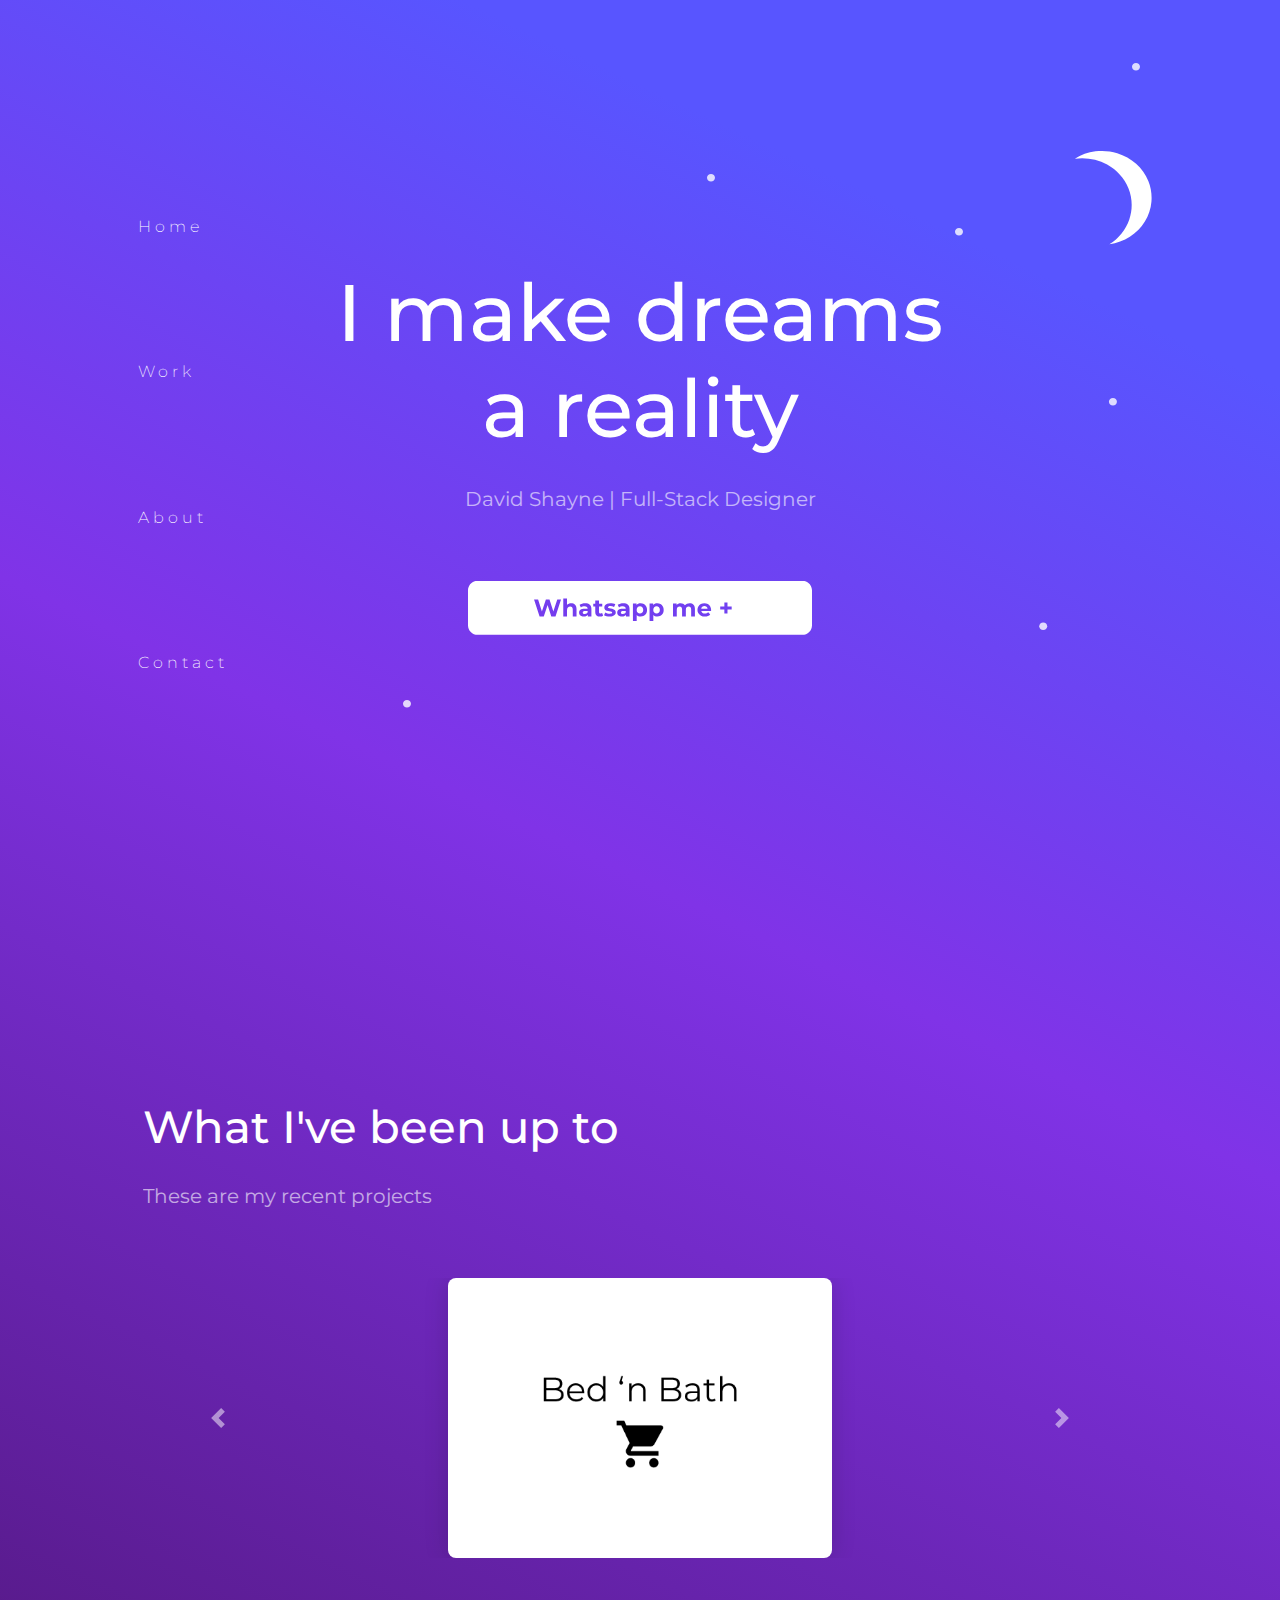
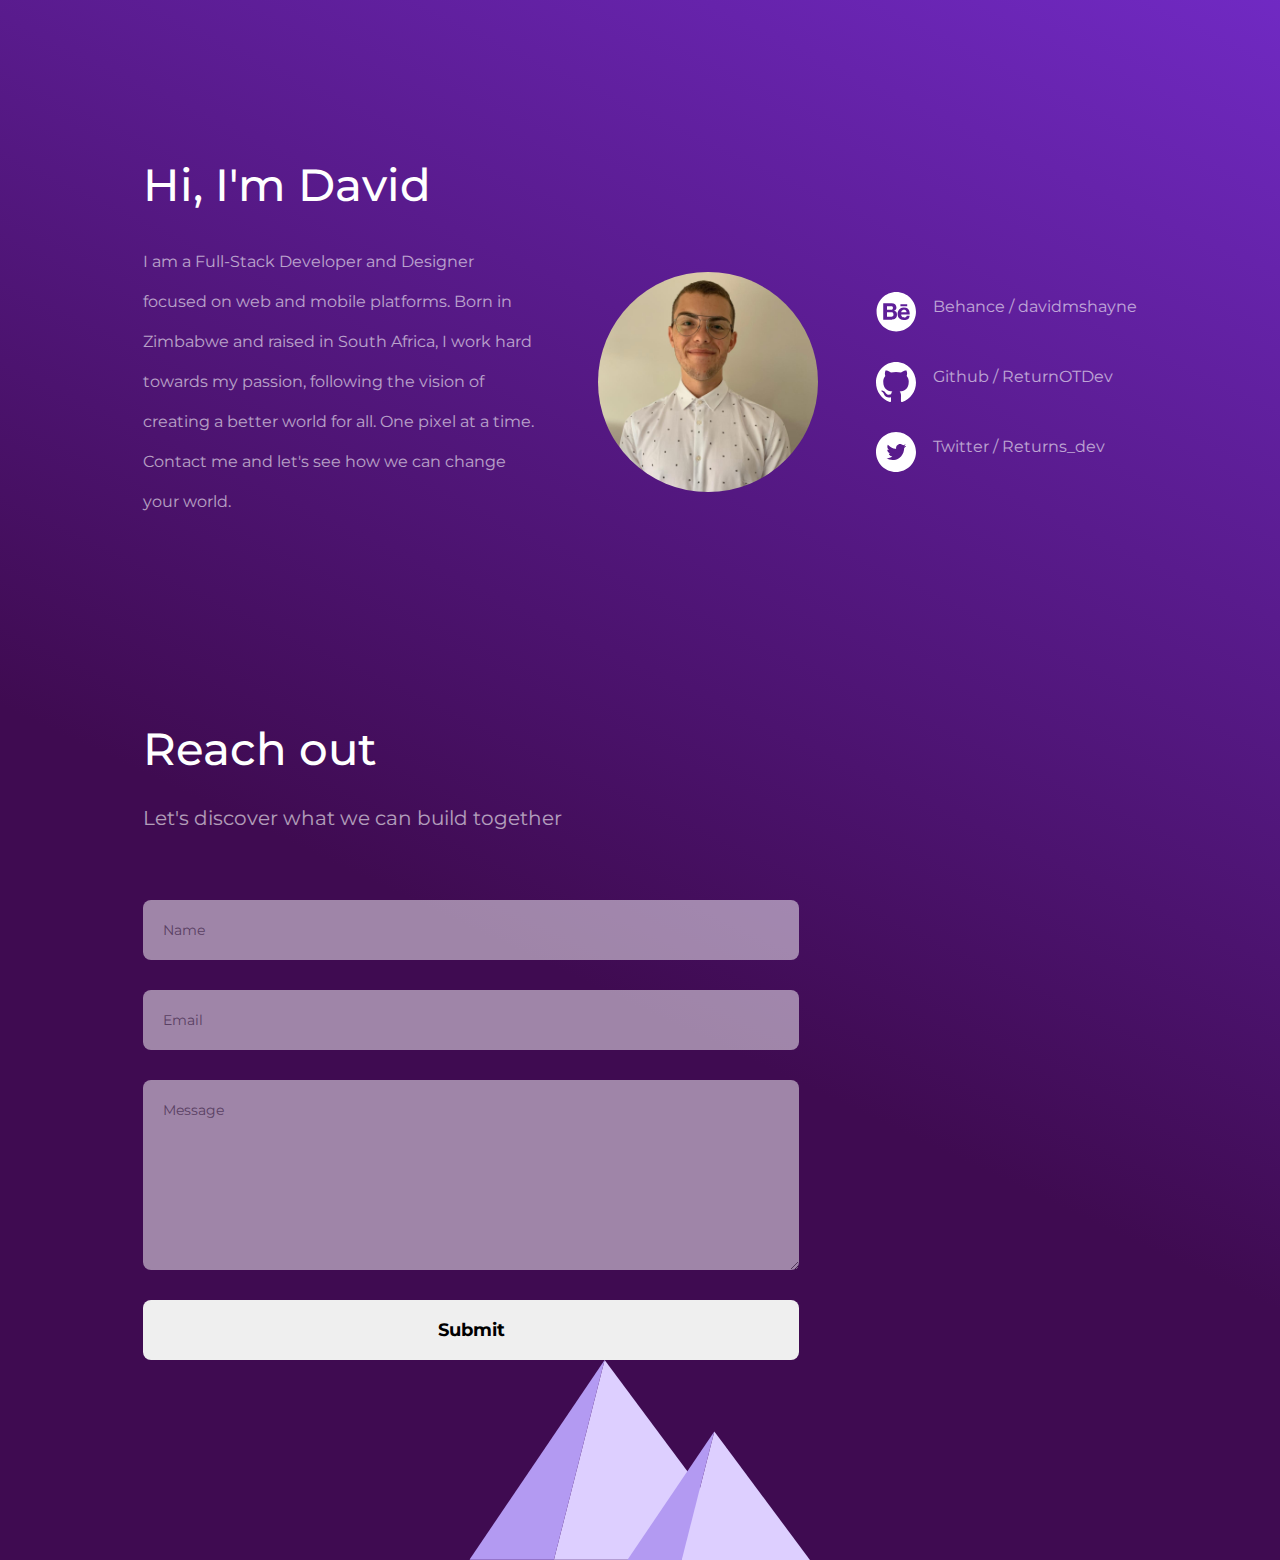
==== index.html @ 3ea76a66 "." ====
<!DOCTYPE html>
<html lang="en">
    <head>
        <meta charset="UTF-8" />
        <meta name="viewport" content="width=device-width, initial-scale=1.0" />
        <meta http-equiv="X-UA-Compatible" content="ie=edge" />
        <meta
            name="description"
            content="Hire a Full-Stack Web Developer and designer, for every digital project; Including: logo, web development, ui/ux, wordpress, wix design and more..."
        />
        <meta
            name="keywords"
            content="web developer, UI/UX, graphic designer, website builder, hire, best web developer near me, website developer for my portfolio, web developer hire cape town, custom website creator"
        />
        <link
            href="https://fonts.googleapis.com/css?family=Montserrat:400,500,700&display=swap"
            rel="stylesheet"
        />
        <link
            rel="apple-touch-icon"
            sizes="180x180"
            href="./assets/apple-touch-icon.png"
        />
        <link
            rel="icon"
            type="image/png"
            sizes="32x32"
            href="./assets/favicon-32x32.png"
        />
        <link
            rel="icon"
            type="image/png"
            sizes="16x16"
            href="./assets/favicon-16x16.png"
        />
        <link
            rel="stylesheet"
            href="https://stackpath.bootstrapcdn.com/bootstrap/4.5.0/css/bootstrap.min.css"
        />

        <link rel="manifest" href="/site.webmanifest" />
        <link rel="stylesheet" href="./css/base.min.css" />
        <link rel="stylesheet" href="./css/spacing.min.css" />
        <link rel="stylesheet" href="./css/burger.min.css" />
        <link rel="stylesheet" href="./css/compiled.min.css" />
        <script src="https://code.jquery.com/jquery-3.5.1.min.js"></script>
        <script src="https://stackpath.bootstrapcdn.com/bootstrap/4.5.0/js/bootstrap.min.js"></script>

        <title>
            Web Designer in Cape Town - Upgrade your business | David Shayne
        </title>
    </head>
    <body>
        <div class="meteors"></div>
        <header class="large-margin" id="homeLoc">
            <img src="./assets/landing_sky.svg" class="bg-landing" />
            <div class="container">
                <nav>
                    <button class="burger-btn desktop-hide"></button>
                    <input type="checkbox" class="toggler" />
                    <div class="hamburger"><div></div></div>
                    <div class="menu mobile-hide">
                        <ul>
                            <li id="home">Home</li>
                            <li id="work">Work</li>
                            <li id="about">About</li>
                            <li id="contact">Contact</li>
                        </ul>
                    </div>
                </nav>
                <div class="landing-content">
                    <h1 class="small-margin">
                        I make dreams
                        <span class="tablet-show"><br /></span>a reality
                    </h1>
                    <h2 class="medium-margin">
                        <span class="mobile-hide">David Shayne | </span
                        >Full-Stack Designer
                    </h2>
                    <a href="https://wa.me/27609835400" target="_blank">
                        <button class="whatsapp-btn">
                            <img
                                src="./assets/whatsapp_button.svg"
                                alt="Contact me on whatsapp"
                            />
                        </button>
                    </a>
                </div>
            </div>
        </header>

        <section class="work large-margin" id="workLoc">
            <div class="container">
                <h3 class="small-margin">What I've been up to</h3>
                <h4 class="medium-margin">These are my recent projects</h4>
                <div class="carousel slide" id="carousel">
                    <div class="project-grid carousel-inner text-center">
                        <div class="carousel-item active">
                            <a
                                href="https://bednbath.herokuapp.com/"
                                target="_blank"
                            >
                                <div class="project">
                                    <img
                                        src="./assets/bednbath.png"
                                        alt="Bed 'n Bath'"
                                    />
                                </div>
                            </a>
                        </div>

                        <div class="carousel-item">
                            <a
                                href="https://www.marutinasu.co.za"
                                target="_blank"
                            >
                                <div class="project">
                                    <img
                                        src="./assets/marutinasu_cover.png"
                                        alt="Marutinasu"
                                    /></div
                            ></a>
                        </div>

                        <div class="carousel-item">
                            <a
                                href="https://www.behance.net/gallery/87680827/Exo-Supercar-rental-website"
                                target="_blank"
                            >
                                <div class="project">
                                    <img
                                        src="./assets/exo_cover.svg"
                                        alt="Exo Supercar Rentals"
                                    /></div
                            ></a>
                        </div>

                        <div class="carousel-item">
                            <a
                                href="https://www.behance.net/gallery/87432245/De-Noordhoek-Hotel-Landing-Page"
                                target="_blank"
                            >
                                <div class="project enlarge">
                                    <img
                                        src="./assets/hotel_cover.svg"
                                        alt="De Noordhoek Hotel"
                                    /></div
                            ></a>
                        </div>

                        <div class="carousel-item">
                            <a href="https://cleo.netlify.com" target="_blank">
                                <div class="project enlarge">
                                    <img
                                        src="./assets/cleo_cover.svg"
                                        alt="Cleo's Portfolio"
                                    /></div
                            ></a>
                        </div>
                    </div>
                    <a
                        class="carousel-control-prev"
                        href="#carousel"
                        role="button"
                        data-slide="prev"
                    >
                        <span
                            class="carousel-control-prev-icon"
                            aria-hidden="true"
                        ></span>
                        <span class="sr-only">Previous</span>
                    </a>
                    <a
                        class="carousel-control-next"
                        href="#carousel"
                        role="button"
                        data-slide="next"
                    >
                        <span
                            class="carousel-control-next-icon"
                            aria-hidden="true"
                        ></span>
                        <span class="sr-only">Next</span>
                    </a>
                </div>
            </div>
        </section>

        <section class="about large-margin" id="aboutLoc">
            <div class="container">
                <h3 class="small-margin">Hi, I'm David</h3>
                <div class="about-content">
                    <p class="desc">
                        I am a Full-Stack Developer and Designer focused on web
                        and mobile platforms. Born in Zimbabwe and raised in
                        South Africa, I work hard towards my passion, following
                        the vision of creating a better world for all. One pixel
                        at a time. Contact me and let's see how we can change
                        your world.
                    </p>
                    <img
                        src="./assets/creator.jpg"
                        alt="David Shayne"
                        class="creator-img"
                    />
                    <div class="info">
                        <a
                            class="info-item small-margin"
                            href="https://www.behance.net/davidmshayne"
                            target="_blank"
                        >
                            <img src="./assets/behance.svg" alt="Behance" />
                            <p>Behance / davidmshayne</p>
                        </a>
                        <a
                            class="info-item small-margin"
                            href="https://github.com/ReturnOTDev"
                            target="_blank"
                        >
                            <img src="./assets/github.svg" alt="Github" />
                            <p>Github / ReturnOTDev</p>
                        </a>
                        <a
                            class="info-item"
                            href="https://twitter.com/returns_dev"
                            target="_blank"
                        >
                            <img src="./assets/twitter.svg" alt="Twitter" />
                            <p>Twitter / Returns_dev</p>
                        </a>
                    </div>
                </div>
            </div>
        </section>

        <section class="contact" id="contactLoc">
            <div class="container">
                <h3 class="small-margin">Reach out</h3>
                <h4 class="medium-margin">
                    Let's discover what we can build together
                </h4>
                <!-- <form action="/api/mail" method="post"> -->
                <form netlify>
                    <input
                        class="small-margin"
                        type="text"
                        name="username"
                        for="username"
                        placeholder="Name"
                        required
                    />
                    <input
                        class="small-margin"
                        type="text"
                        name="email"
                        for="email"
                        placeholder="Email"
                        required
                    />
                    <textarea
                        class="small-margin"
                        name="message"
                        for="message"
                        placeholder="Message"
                        required
                    ></textarea>
                    <input class="large-margin" type="submit" value="Submit" />
                </form>
            </div>
            <img src="./assets/pyramids.svg" alt="Pyramids" class="pyramids" />
        </section>
        <script src="./js/compiled.js"></script>
    </body>
</html>
---- css/base.min.css ----
* {
    padding: 0;
    margin: 0;
    box-sizing: border-box;
}
html {
    font-size: 62.5%;
}
.container {
    width: 80vw;
    max-width: 1440px;
    margin: 0 auto;
}
ul {
    list-style-type: none;
}
li {
    cursor: pointer;
}
a {
    color: #000;
    text-decoration: none;
}
button {
    cursor: pointer;
}
---- css/spacing.min.css ----
.mobile-hide {
    display: none;
}
h1 {
    font-size: 5.5rem;
}
h3 {
    font-size: 3rem;
}
p {
    font-size: 1.4rem;
}
h2,
li,
h4 {
    font-size: 1.6rem;
}
.large-margin {
    margin-bottom: 15rem;
}
.medium-margin {
    margin-bottom: 5rem;
}
.small-margin {
    margin-bottom: 2rem;
}
@media (min-width: 750px) {
    .tablet-show {
        display: initial;
    }
    h1 {
        font-size: 6rem;
    }
    h3 {
        font-size: 4rem;
    }
    h2,
    h4 {
        font-size: 1.8rem;
    }
    .large-margin {
        margin-bottom: 17.5rem;
    }
    .medium-margin {
        margin-bottom: 6rem;
    }
}
@media (min-width: 1100px) {
    .desktop-hide {
        display: none;
    }
    .mobile-hide {
        display: inherit;
    }
    p {
        font-size: 1.6rem;
    }
    h1 {
        font-size: 8rem;
    }
    h3 {
        font-size: 4.5rem;
    }
    h2,
    h4 {
        font-size: 2rem;
    }
    .large-margin {
        margin-bottom: 20rem;
    }
    .medium-margin {
        margin-bottom: 7rem;
    }
    .small-margin {
        margin-bottom: 3rem;
    }
}
---- css/burger.min.css ----
nav {
    top: 0;
    left: 0;
    z-index: 1;
    font-size: 0.75rem;
}
.toggler {
    cursor: pointer;
    position: absolute;
    z-index: 3;
    height: 6rem;
    width: 6rem;
    opacity: 0;
}
.hamburger {
    position: absolute;
    z-index: 2;
    width: 6em;
    height: 6em;
    padding: 1em;
    display: -webkit-box;
    display: -ms-flexbox;
    display: flex;
    -webkit-box-align: center;
    -ms-flex-align: center;
    align-items: center;
    -webkit-box-pack: center;
    -ms-flex-pack: center;
    justify-content: center;
    background: 0 0;
}
.hamburger > div {
    position: relative;
    width: 100%;
    height: 0.1rem;
    background-color: #fff;
    border-radius: 5px;
}
.hamburger > div:after,
.hamburger > div:before {
    position: absolute;
    content: '';
    background: #fff;
    height: 0.1rem;
    width: 100%;
    z-index: 1;
    top: -1em;
    border-radius: 5px;
}
.hamburger > div:after {
    top: 1em;
}
.hamburger > div {
    -webkit-transition: -webkit-transform 0.4s ease;
    transition: -webkit-transform 0.4s ease;
    transition: transform 0.4s ease;
    transition: transform 0.4s ease, -webkit-transform 0.4s ease;
}
.toggler:checked + .hamburger > div {
    -webkit-transform: rotate(135deg);
    transform: rotate(135deg);
}
.toggler:checked + .hamburger > div:after,
.toggler:checked + .hamburger > div:before {
    top: 0;
    -webkit-transform: rotate(90deg);
    transform: rotate(90deg);
}
.toggler:checked:hover + .hamburger > div {
    -webkit-transform: rotate(225deg);
    transform: rotate(225deg);
}
.menu {
    display: -webkit-box;
    display: -ms-flexbox;
    display: flex;
    height: 100vh;
    width: 100vw;
    position: absolute;
    z-index: 0;
    -webkit-transition: -webkit-clip-path 1s ease;
    transition: -webkit-clip-path 1s ease;
    transition: clip-path 1s ease;
    transition: clip-path 1s ease, -webkit-clip-path 1s ease;
    -webkit-box-pack: center;
    -ms-flex-pack: center;
    justify-content: center;
    -webkit-box-align: center;
    -ms-flex-align: center;
    align-items: center;
    background-color: rgba(0, 0, 0, 0.9);
    -webkit-clip-path: circle(0);
    clip-path: circle(0);
}
.menu ul {
    display: -webkit-box;
    display: -ms-flexbox;
    display: flex;
    -webkit-box-orient: vertical;
    -webkit-box-direction: normal;
    -ms-flex-direction: column;
    flex-direction: column;
    -webkit-box-pack: center;
    -ms-flex-pack: center;
    justify-content: center;
    -webkit-box-align: center;
    -ms-flex-align: center;
    align-items: center;
}
.menu ul li {
    cursor: pointer;
    margin: 4rem 0;
    color: #fff;
}
.toggler:checked ~ .menu {
    -webkit-clip-path: circle(100%);
    clip-path: circle(100%);
}
.hamburger {
    position: relative;
}
.container {
    position: relative;
}
.toggler {
    position: absolute;
    left: 0;
    top: 3rem;
}
.menu {
    -webkit-transform: translateX(-10%);
    transform: translateX(-10%);
    left: 0;
    top: 0;
    z-index: 1;
    position: fixed;
    width: 110vw;
}
@media (min-width: 750px) {
    nav {
        font-size: 1rem;
    }
    .hamburger > div,
    .hamburger > div:after,
    .hamburger > div:before {
        height: 0.15rem;
    }
}
@media (min-width: 1100px) {
    .toggler {
        display: none;
    }
    .hamburger {
        display: none;
    }
    nav {
        display: -webkit-box;
        display: -ms-flexbox;
        display: flex;
        -webkit-box-orient: vertical;
        -webkit-box-direction: normal;
        -ms-flex-direction: column;
        flex-direction: column;
        height: 100vh;
        -webkit-box-pack: center;
        -ms-flex-pack: center;
        justify-content: center;
        position: relative;
        max-width: 10%;
        z-index: 1;
    }
    nav ul {
        display: -webkit-box;
        display: -ms-flexbox;
        display: flex;
        -webkit-box-orient: vertical;
        -webkit-box-direction: normal;
        -ms-flex-direction: column;
        flex-direction: column;
        height: 75vh;
        -webkit-box-pack: justify;
        -ms-flex-pack: justify;
        justify-content: space-between;
    }
    .menu {
        position: relative;
        -webkit-clip-path: none;
        clip-path: none;
        display: -webkit-box;
        display: -ms-flexbox;
        display: flex;
        background: 0 0;
        width: auto;
        height: 100vh;
        -webkit-box-align: center;
        -ms-flex-align: center;
        align-items: center;
        -webkit-box-pack: center;
        -ms-flex-pack: center;
        justify-content: center;
    }
    @keyframes fade-in {
        from {
            opacity: 0;
            height: 40vh;
            transform: translateX(-20vw);
        }
        to {
            opacity: 1;
            height: 60vh;
            transform: translateX(0);
        }
    }
    .menu ul {
        animation: fade-in 1s;
        height: 60vh;
        text-align: left;
        -webkit-box-align: start;
        -ms-flex-align: start;
        align-items: flex-start;
        -webkit-box-pack: justify;
        -ms-flex-pack: justify;
        justify-content: space-between;
    }
    .menu ul li:hover::after {
        content: '.';
        height: 10vh;
        width: 10vw;
    }
}
---- css/compiled.min.css ----
:root {
    --verticalStart: 100px;
    --verticalEnd: 100px;
    --horizontalStart: 0px;
    --horizontalEnd: 0px;
}
body {
    font-family: 'Montserrat', sans-serif !important;
    color: #fff;
    background: linear-gradient(
        205.31deg,
        #5855ff 10.26%,
        #8033e7 31.37%,
        #3f0b51 77.31%
    );
    position: relative;
    overflow-x: hidden;
}
header {
    width: 100vw;
    height: 100vh;
    overflow: hidden;
}
button {
    background: 0 0;
    border: none;
}
.bg-landing {
    position: absolute;
    max-height: 100vh;
    right: 10%;
    top: 1%;
}
.burger-btn {
    margin-top: 4rem;
}
.burger {
    cursor: pointer;
    opacity: 0.8;
    height: 2rem;
}
.landing-content {
    text-align: center;
    position: absolute;
    width: 100%;
    top: 50vh;
    left: 50%;
    -webkit-transform: translateY(-50%) translateX(-50%);
    transform: translateY(-50%) translateX(-50%);
    z-index: 0;
    min-width: 100vw;
}
h2,
h4,
p {
    opacity: 0.6;
    font-weight: 400;
}
h3 {
    font-weight: 500;
}
li {
    letter-spacing: 4px;
    font-weight: 200;
}
.whatsapp-btn img {
    height: 3.5rem;
}
.meteors {
    width: 100vw;
    height: 100vh;
    position: absolute;
    top: 0;
    left: 0;
    z-index: 0;
    display: inline-block;
    overflow: hidden;
}
@media (min-width: 750px) {
    .whatsapp-btn img {
        height: 5rem;
    }
    .bg-landing {
        top: 3%;
    }
}
@media (min-width: 1100px) {
    .bg-landing {
        top: 2%;
    }
    span.mobile-hide {
        display: initial;
    }
    .whatsapp-btn img {
        height: 5.5rem;
    }
}
@-webkit-keyframes fall {
    0% {
        top: var(--verticalStart);
        right: var(--horizontalStart);
        opacity: 0.6;
    }
    50% {
        opacity: 0.6;
    }
    80% {
        opacity: 0;
    }
    100% {
        top: var(--verticalEnd);
        right: var(--horizontalEnd);
        opacity: 0;
    }
}
@keyframes fall {
    0% {
        top: var(--verticalStart);
        right: var(--horizontalStart);
        opacity: 0.6;
    }
    50% {
        opacity: 0.6;
    }
    80% {
        opacity: 0;
    }
    100% {
        top: var(--verticalEnd);
        right: var(--horizontalEnd);
        opacity: 0;
    }
}
@-webkit-keyframes swipe {
    from {
        height: 0;
    }
    to {
        height: 100%;
    }
}
@keyframes swipe {
    from {
        height: 0;
    }
    to {
        height: 100%;
    }
}
.project-grid {
    width: 80%;
    margin: 0 auto;
}
.project {
    background: #fff;
    border-radius: 8px;
    display: -webkit-box;
    display: -ms-flexbox;
    display: flex;
    -webkit-box-align: center;
    -ms-flex-align: center;
    align-items: center;
    -webkit-box-pack: center;
    -ms-flex-pack: center;
    justify-content: center;
    min-height: 28rem;
    width: 50vw;
    margin: 0 5.5vw;
    position: relative;
    cursor: pointer;
    justify-self: center;
}

.text-center {
    text-align: center;
}
.project img {
    width: 20rem;
}

.enlarge img {
    width: 25rem;
}
.project {
    transition: box-shadow 0.2s ease;
    box-shadow: rgba(0, 0, 0, 0.15) 0px 0px 25px;
}
.project:hover {
    box-shadow: rgba(0, 0, 0, 0.5) 0px 0px 25px;
}
@media (max-width: 1100px) {
    .project-grid {
        -ms-grid-columns: 1fr;
        grid-template-columns: 1fr;
        width: 50%;
        min-width: 30rem;
    }
}
.about .container {
    display: -webkit-box;
    display: -ms-flexbox;
    display: flex;
    -webkit-box-orient: vertical;
    -webkit-box-direction: normal;
    -ms-flex-direction: column;
    flex-direction: column;
}
.about-content {
    display: -webkit-box;
    display: -ms-flexbox;
    display: flex;
    -webkit-box-orient: vertical;
    -webkit-box-direction: normal;
    -ms-flex-direction: column;
    flex-direction: column;
    -webkit-box-pack: justify;
    -ms-flex-pack: justify;
    justify-content: space-between;
    -webkit-box-align: center;
    -ms-flex-align: center;
    align-items: center;
}
.desc {
    line-height: 3rem;
    margin-bottom: 4rem;
}
.creator-img {
    border-radius: 50%;
    width: 15rem;
    -o-object-fit: cover;
    object-fit: cover;
    margin-bottom: 4rem;
}
.info img {
    width: 3rem;
    margin-right: 1.68rem;
}
.info a {
    display: -webkit-box;
    display: -ms-flexbox;
    display: flex;
    -webkit-box-align: center;
    -ms-flex-align: center;
    align-items: center;
    color: #fff;
}
@media (min-width: 900px) {
    .about-content {
        -webkit-box-orient: horizontal;
        -webkit-box-direction: normal;
        -ms-flex-direction: row;
        flex-direction: row;
    }
    .desc {
        width: 40%;
        margin: 0;
    }
    .creator-img {
        width: 18rem;
        margin: 0;
    }
    .project {
        width: 30vw;
        margin: 0 15vw;
    }
}
@media (min-width: 1100px) {
    .desc {
        line-height: 4rem;
    }
    .creator-img {
        width: 22rem;
    }
    .info img {
        width: 4rem;
    }
}
.contact {
    position: relative;
}
form {
    display: -webkit-box;
    display: -ms-flexbox;
    display: flex;
    -webkit-box-orient: vertical;
    -webkit-box-direction: normal;
    -ms-flex-direction: column;
    flex-direction: column;
}
input,
textarea {
    border: none;
    height: 5.5rem;
    max-width: 100%;
    border-radius: 8px;
    padding: 0 2rem;
    opacity: 0.5;
}
textarea {
    height: 18rem;
    padding-top: 2rem;
    font-family: 'Montserrat', sans-serif !important;
}
input[type='submit'] {
    cursor: pointer;
    opacity: 1;
    font-size: 1.6rem;
    font-weight: 700;
}
.contact img {
    position: absolute;
    height: 20rem;
    -webkit-transform: translateX(-50%);
    transform: translateX(-50%);
    left: 50vw;
    bottom: 0;
    z-index: -1;
}
input,
textarea {
    font-size: 1.2rem;
}
@media (min-width: 1100px) {
    form {
        width: 66%;
    }
    input,
    textarea {
        font-size: 1.4rem;
    }
    input {
        height: 6rem;
    }
    textarea {
        height: 19rem;
    }
    input[type='submit'] {
        font-size: 1.8rem;
    }
}
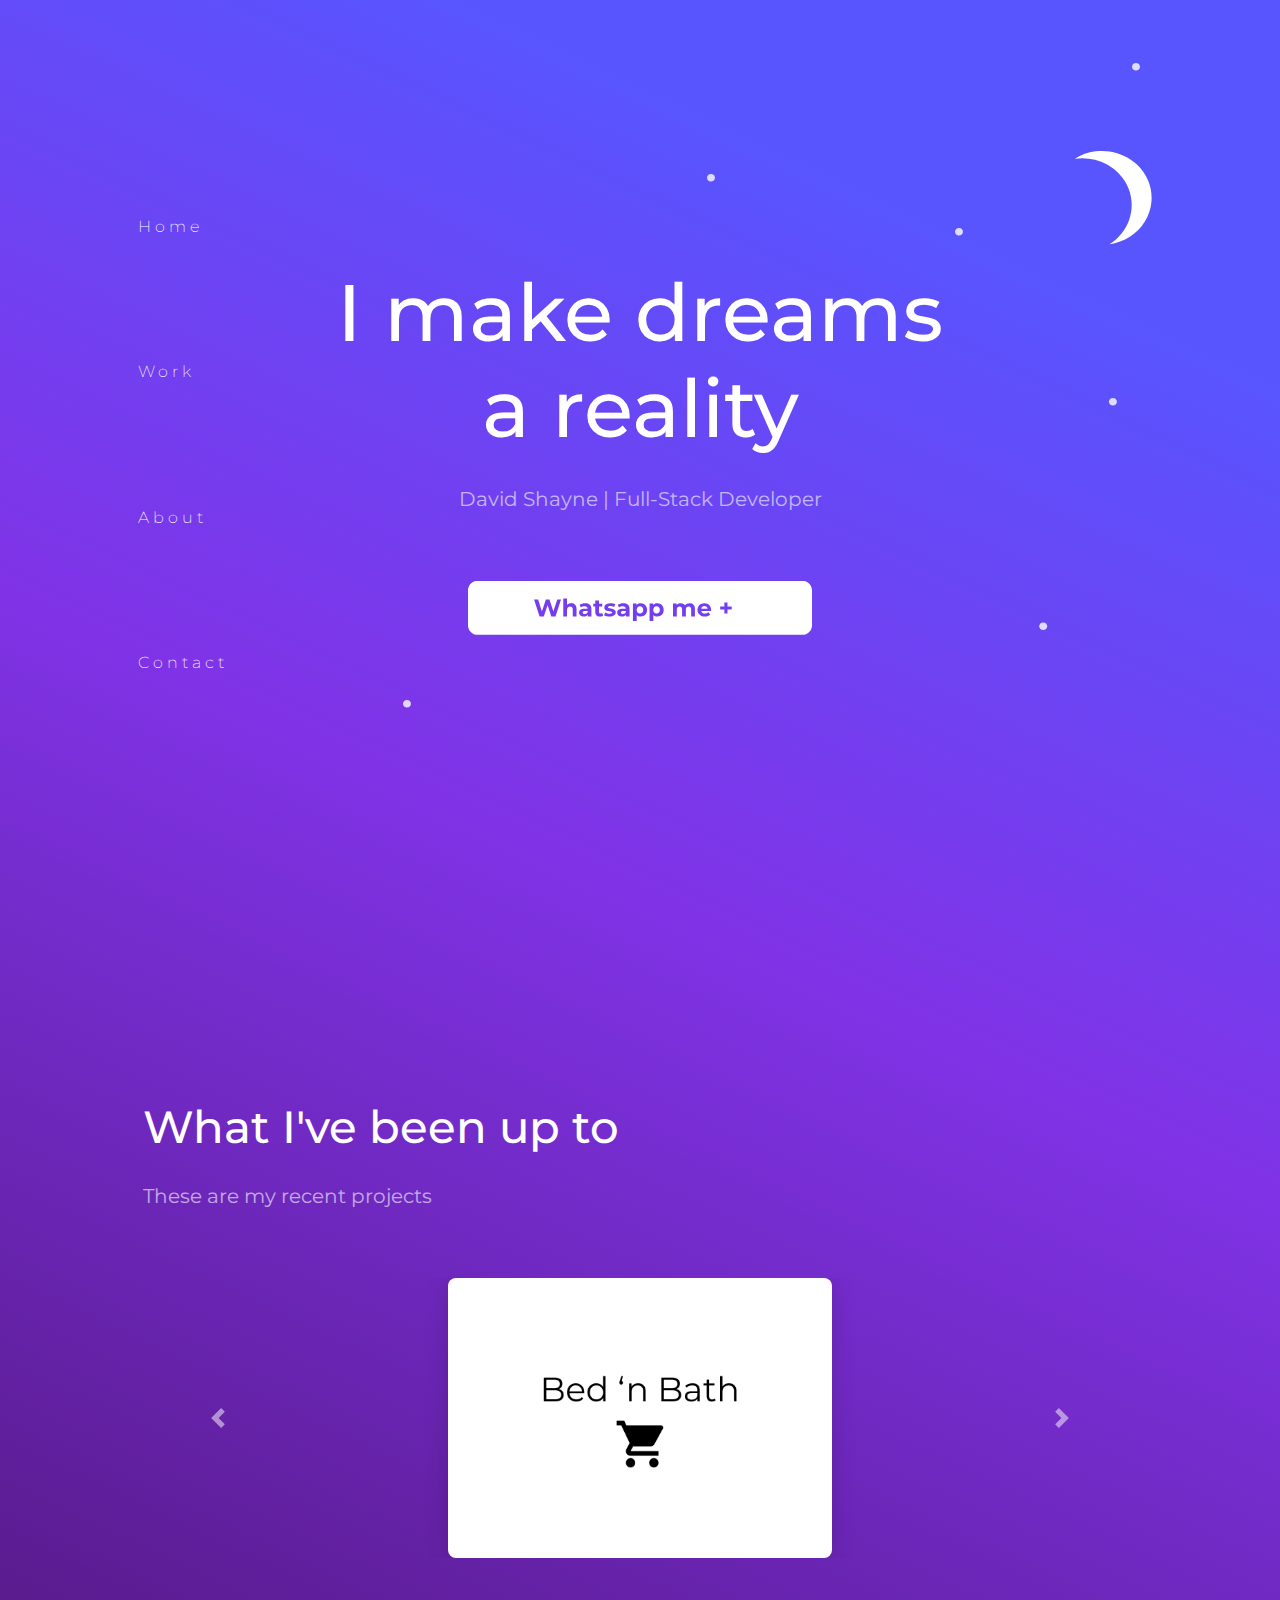
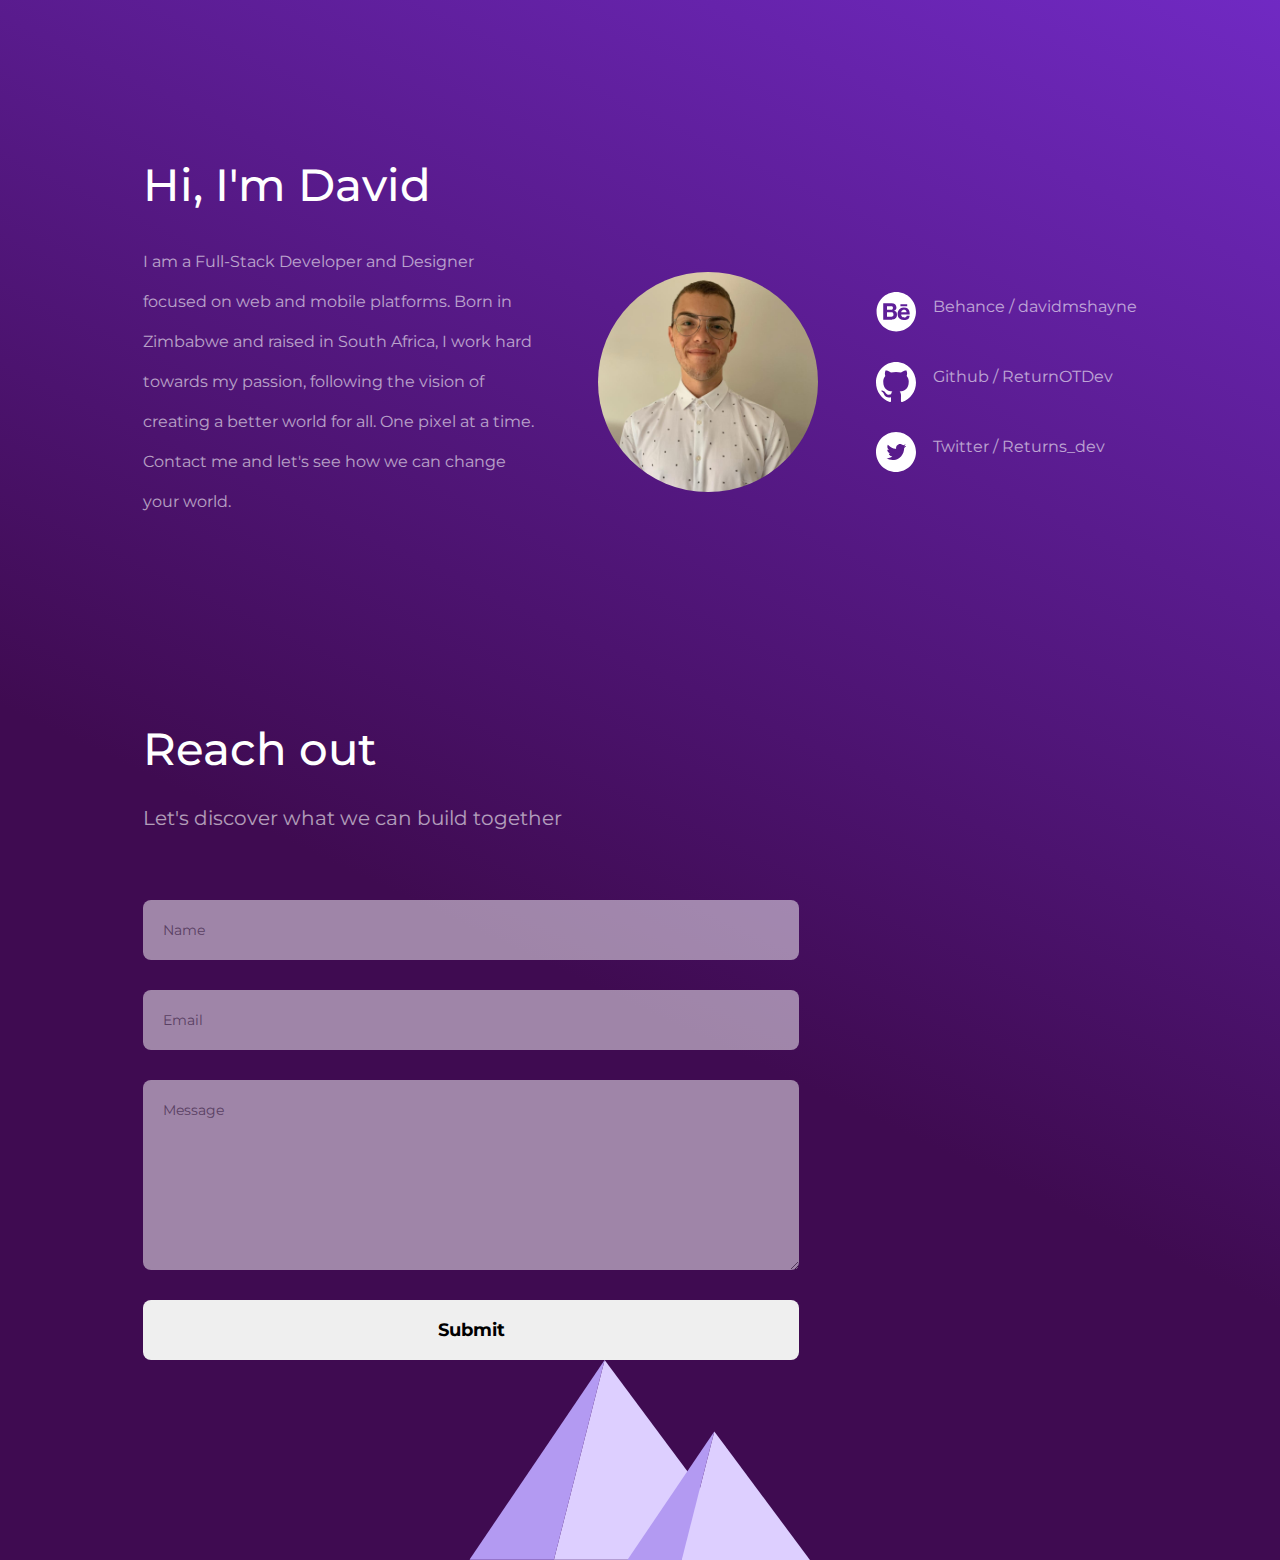
==== commit b08e610b: "." ====
--- a/index.html
+++ b/index.html
@@ -10,7 +10,7 @@
         />
         <meta
             name="keywords"
-            content="web developer, UI/UX, graphic designer, website builder, hire, best web developer near me, website developer for my portfolio, web developer hire cape town, custom website creator"
+            content="web developer, UI/UX, website builder, hire, best web developer near me, website developer, web developer hire cape town, custom website creator"
         />
         <link
             href="https://fonts.googleapis.com/css?family=Montserrat:400,500,700&display=swap"
@@ -47,7 +47,7 @@
         <script src="https://stackpath.bootstrapcdn.com/bootstrap/4.5.0/js/bootstrap.min.js"></script>
 
         <title>
-            Web Designer in Cape Town - Upgrade your business | David Shayne
+            Web Developer in Cape Town - Upgrade your business | David Shayne
         </title>
     </head>
     <body>
@@ -75,7 +75,7 @@
                     </h1>
                     <h2 class="medium-margin">
                         <span class="mobile-hide">David Shayne | </span
-                        >Full-Stack Designer
+                        >Full-Stack Developer
                     </h2>
                     <a href="https://wa.me/27609835400" target="_blank">
                         <button class="whatsapp-btn">
@@ -103,7 +103,21 @@
                                 <div class="project">
                                     <img
                                         src="./assets/bednbath.png"
-                                        alt="Bed 'n Bath'"
+                                        alt="Bed 'n Bath"
+                                    />
+                                </div>
+                            </a>
+                        </div>
+
+                        <div class="carousel-item">
+                            <a
+                                href="https://expensify-david.herokuapp.com/"
+                                target="_blank"
+                            >
+                                <div class="project">
+                                    <img
+                                        src="./assets/expensify.png"
+                                        alt="Expensify"
                                     />
                                 </div>
                             </a>
--- a/css/compiled.min.css
+++ b/css/compiled.min.css
@@ -164,8 +164,9 @@
     -ms-flex-pack: center;
     justify-content: center;
     min-height: 28rem;
-    width: 50vw;
-    margin: 0 5.5vw;
+    width: auto;
+    margin: 0;
+    text-align: center;
     position: relative;
     cursor: pointer;
     justify-self: center;
@@ -180,6 +181,7 @@
 
 .enlarge img {
     width: 25rem;
+    text-align: center;
 }
 .project {
     transition: box-shadow 0.2s ease;
@@ -261,7 +263,7 @@
     }
     .project {
         width: 30vw;
-        margin: 0 15vw;
+        margin: 0 auto;
     }
 }
 @media (min-width: 1100px) {
@@ -338,3 +340,23 @@
         font-size: 1.8rem;
     }
 }
+@media (max-width: 650px) {
+    .project {
+        margin: 0 auto;
+        width: 15rem;
+        margin: 0 15vw;
+    }
+    .project img {
+        width: 10rem;
+    }
+}
+@media (max-width: 750px) {
+    .project {
+        margin: 0 auto;
+        width: 15rem;
+        margin: 0 18vw;
+    }
+    .project img {
+        width: 12rem;
+    }
+}
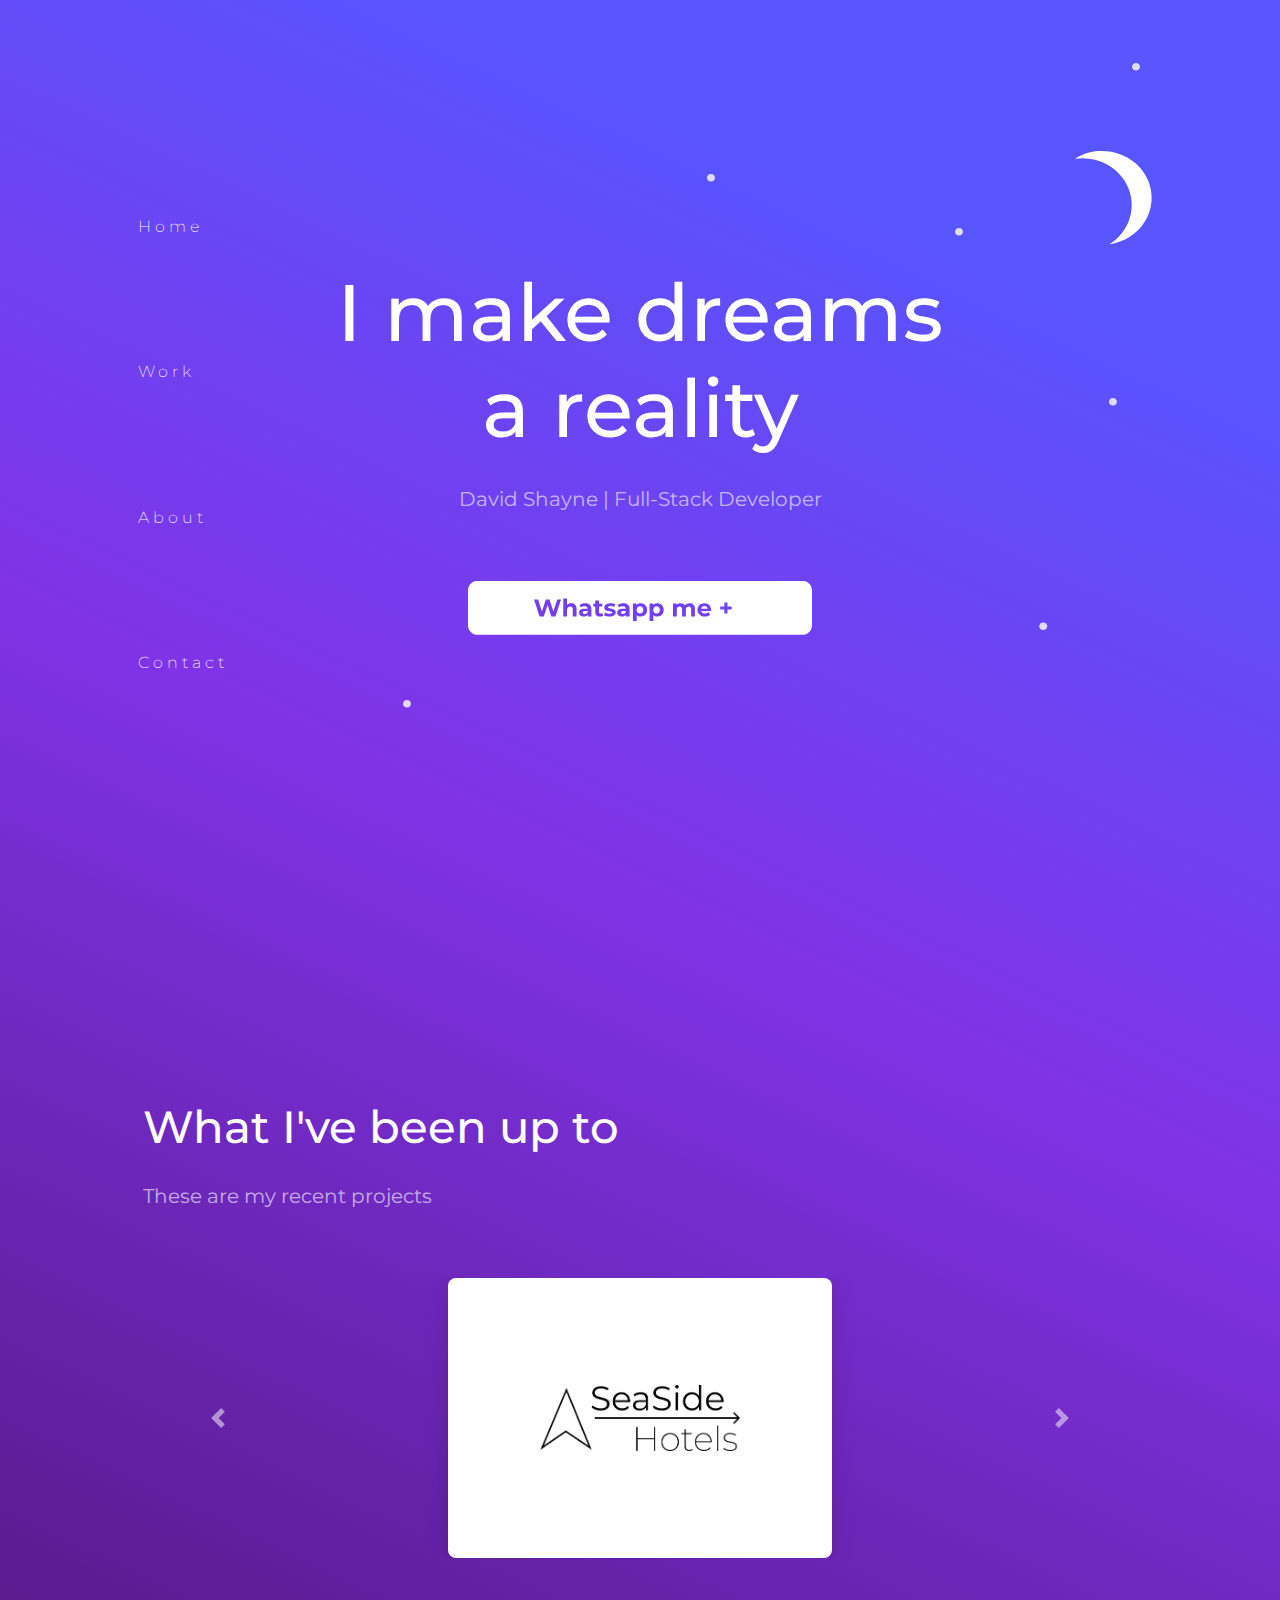
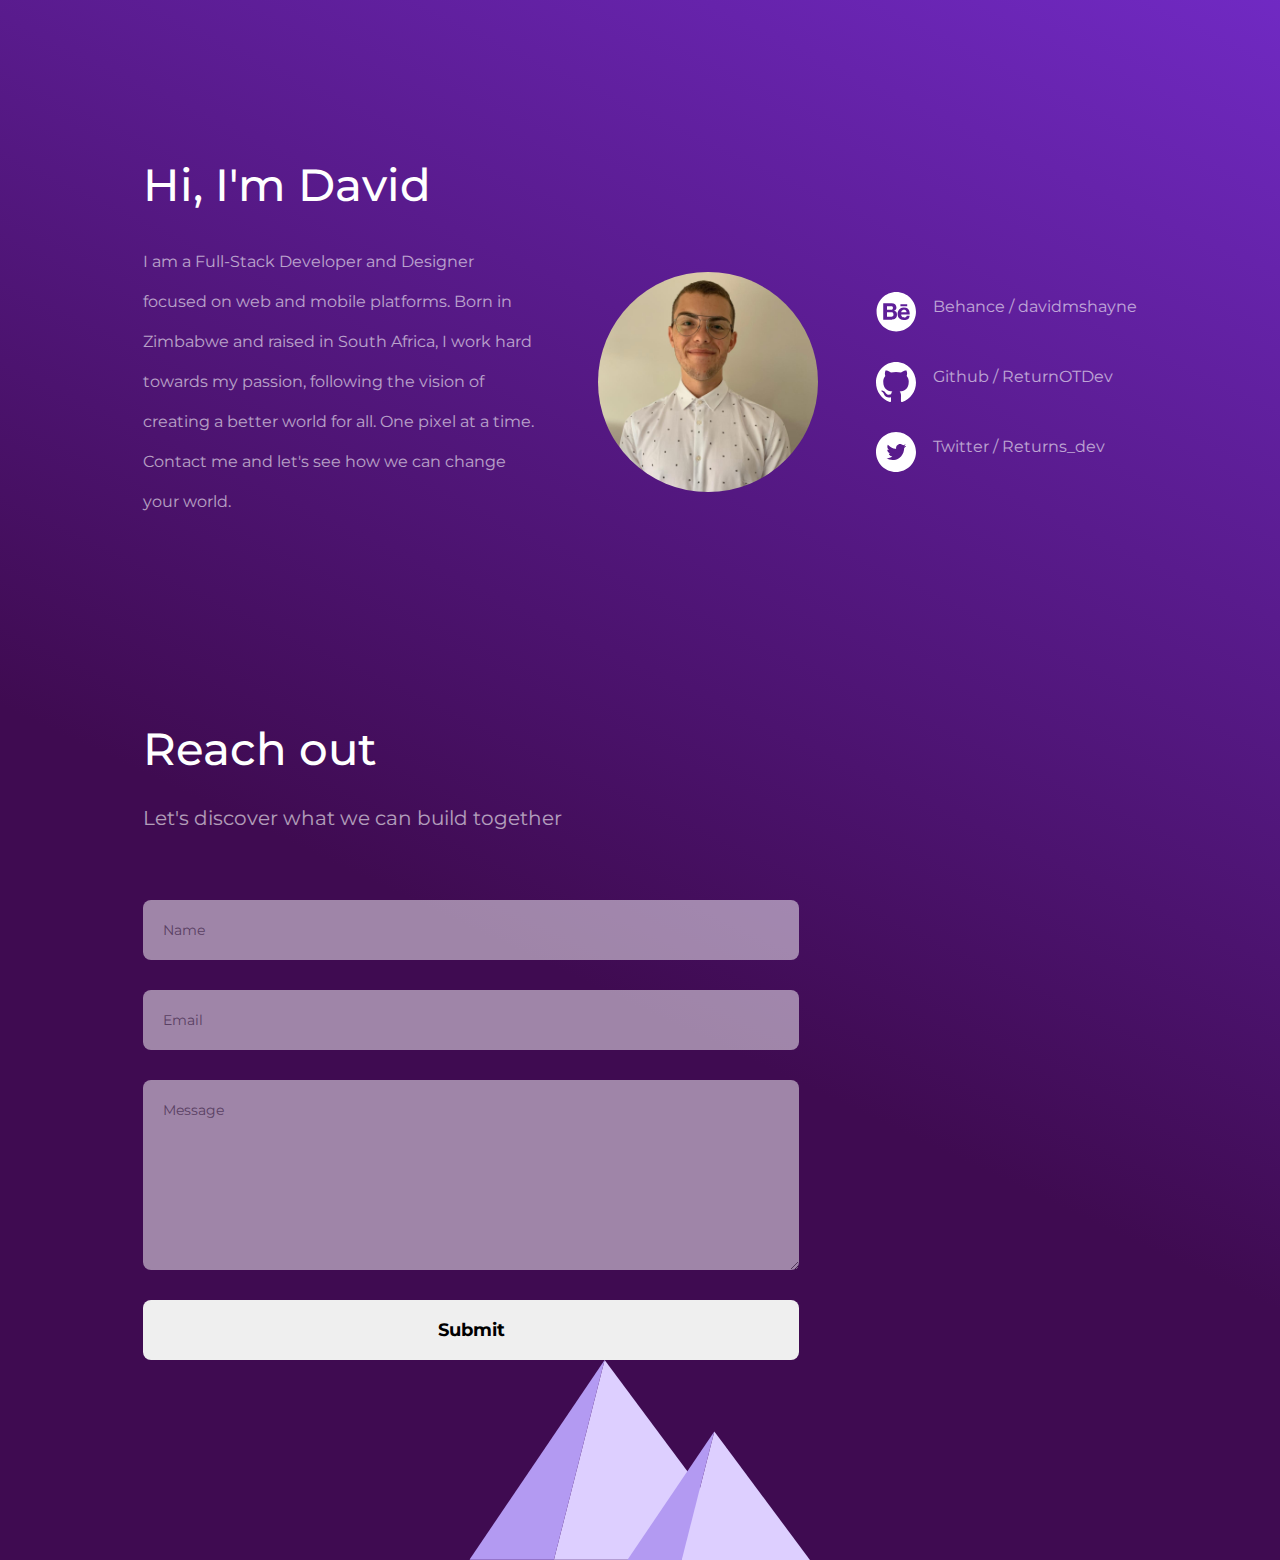
==== commit b142d6d5: "." ====
--- a/index.html
+++ b/index.html
@@ -97,6 +97,31 @@
                     <div class="project-grid carousel-inner text-center">
                         <div class="carousel-item active">
                             <a
+                                href="https://seaside-hotels.herokuapp.com/"
+                                target="_blank"
+                            >
+                                <div class="project">
+                                    <img
+                                        src="./assets/seaside.png"
+                                        alt="seaside"
+                                    />
+                                </div>
+                            </a>
+                        </div>
+                        <div class="carousel-item">
+                            <a
+                                href="https://www.marutinasu.co.za"
+                                target="_blank"
+                            >
+                                <div class="project">
+                                    <img
+                                        src="./assets/marutinasu_cover.png"
+                                        alt="Marutinasu"
+                                    /></div
+                            ></a>
+                        </div>
+                        <div class="carousel-item">
+                            <a
                                 href="https://bednbath.herokuapp.com/"
                                 target="_blank"
                             >
@@ -121,19 +146,6 @@
                                     />
                                 </div>
                             </a>
-                        </div>
-
-                        <div class="carousel-item">
-                            <a
-                                href="https://www.marutinasu.co.za"
-                                target="_blank"
-                            >
-                                <div class="project">
-                                    <img
-                                        src="./assets/marutinasu_cover.png"
-                                        alt="Marutinasu"
-                                    /></div
-                            ></a>
                         </div>
 
                         <div class="carousel-item">
--- a/css/compiled.min.css
+++ b/css/compiled.min.css
@@ -343,8 +343,8 @@
 @media (max-width: 650px) {
     .project {
         margin: 0 auto;
-        width: 15rem;
-        margin: 0 15vw;
+        width: 20rem;
+        margin: 0 7.5vw;
     }
     .project img {
         width: 10rem;
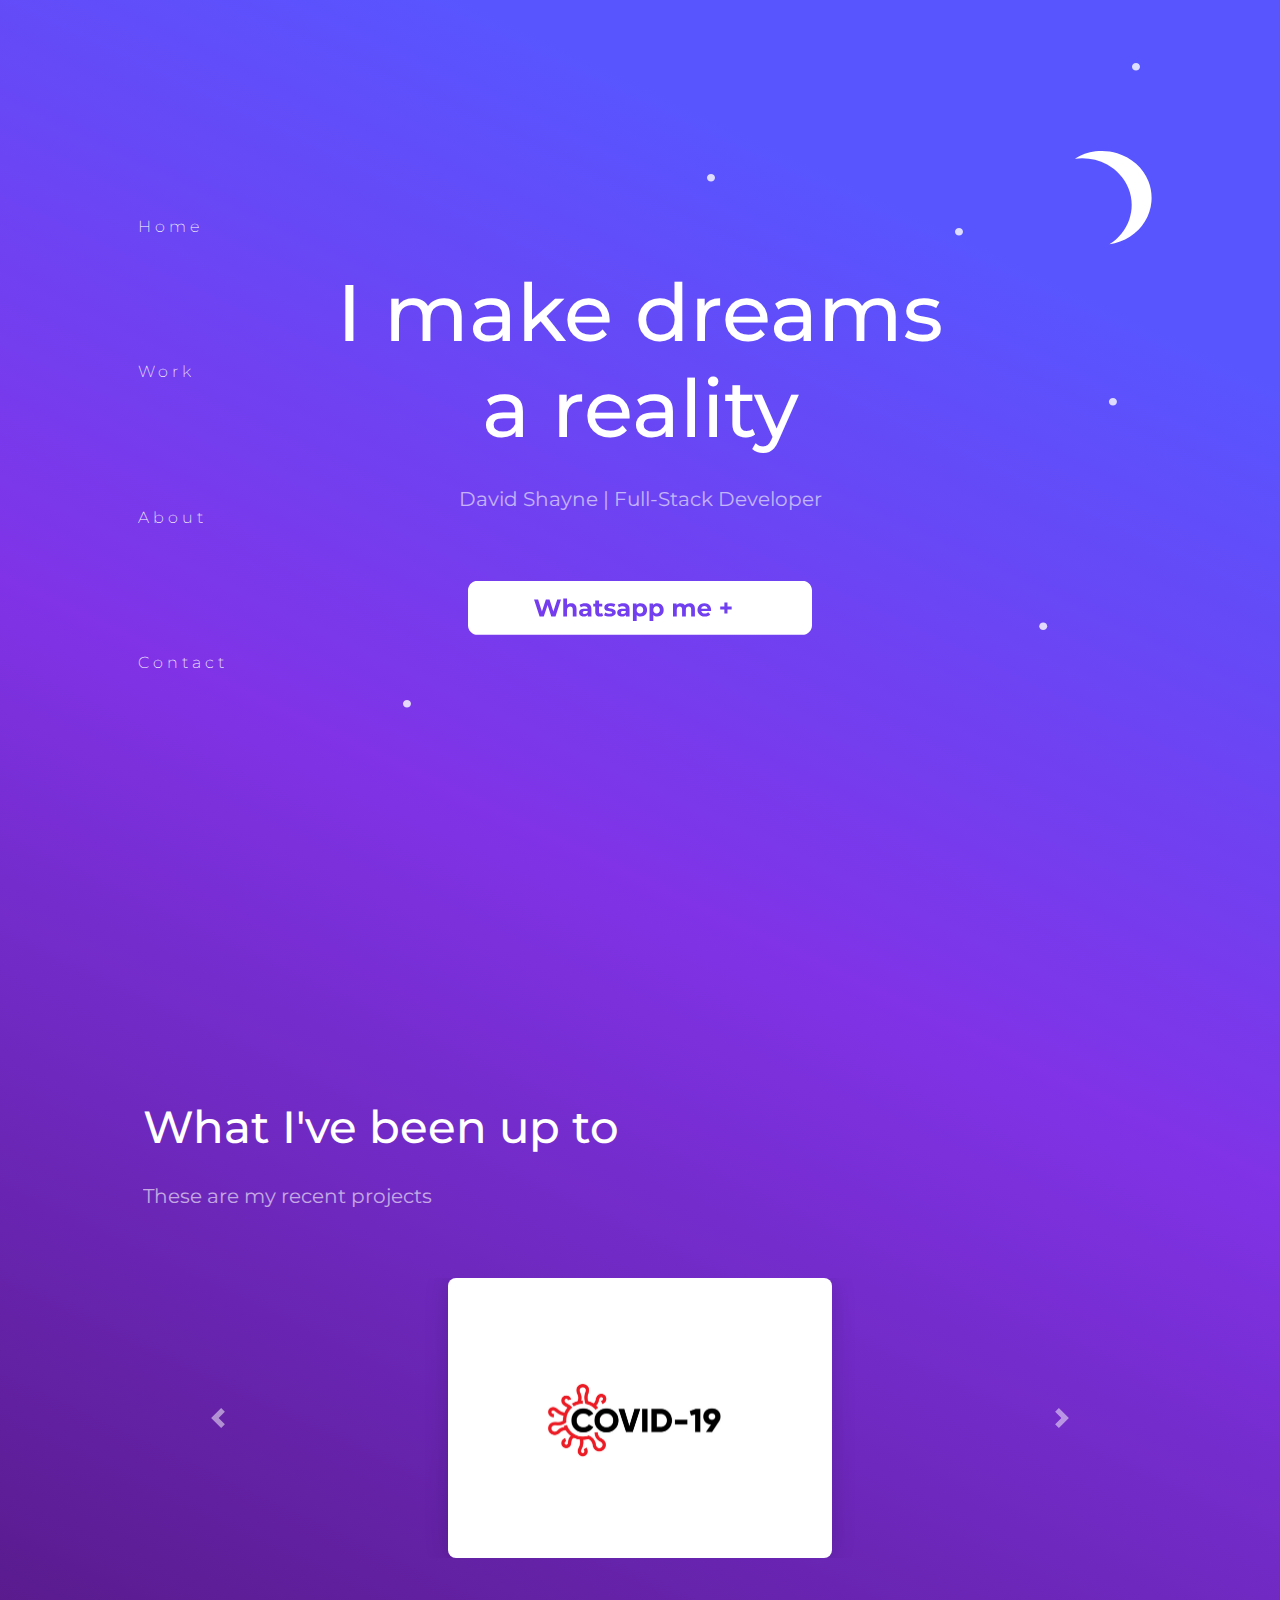
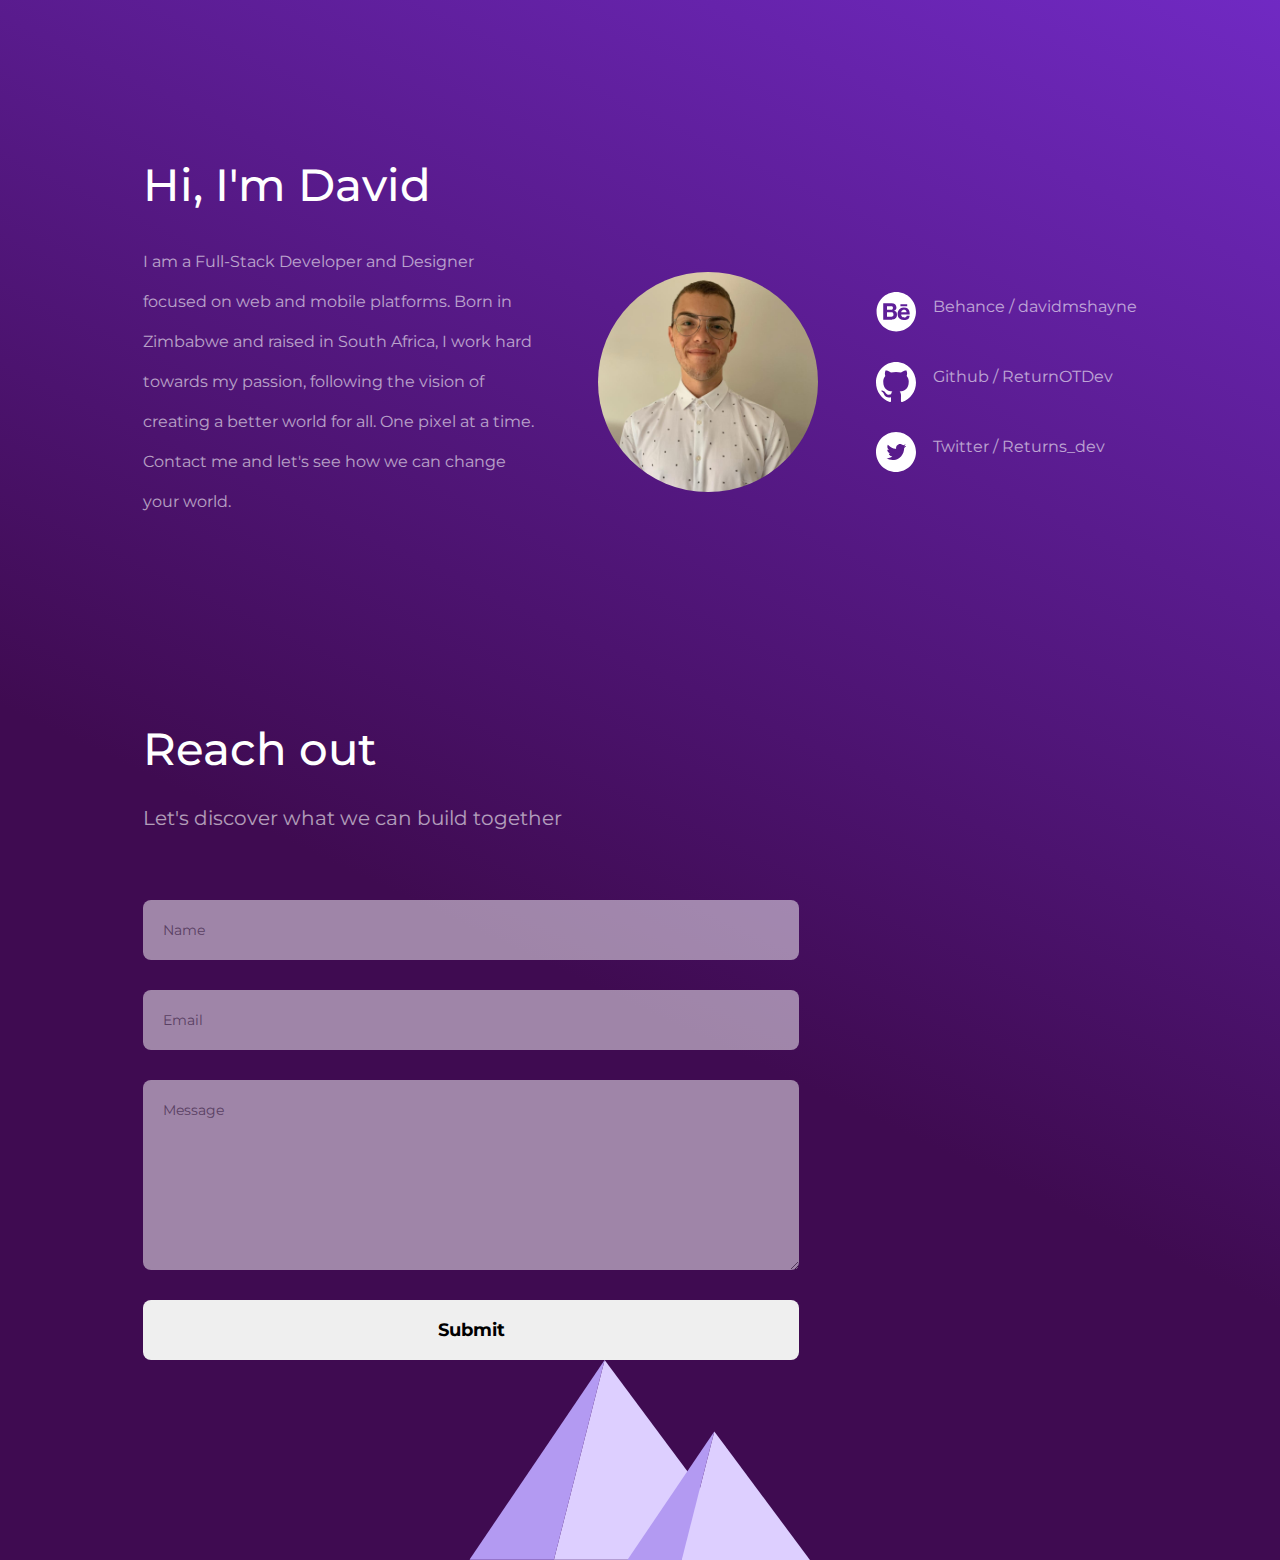
==== commit 23f53ebe: "updated with covid project" ====
--- a/index.html
+++ b/index.html
@@ -97,6 +97,19 @@
                     <div class="project-grid carousel-inner text-center">
                         <div class="carousel-item active">
                             <a
+                                href="https://covid-tracker-david.herokuapp.com/"
+                                target="_blank"
+                            >
+                                <div class="project">
+                                    <img
+                                        src="./assets/covid.png"
+                                        alt="seaside"
+                                    />
+                                </div>
+                            </a>
+                        </div>
+                        <div class="carousel-item">
+                            <a
                                 href="https://seaside-hotels.herokuapp.com/"
                                 target="_blank"
                             >
@@ -108,6 +121,7 @@
                                 </div>
                             </a>
                         </div>
+
                         <div class="carousel-item">
                             <a
                                 href="https://www.marutinasu.co.za"
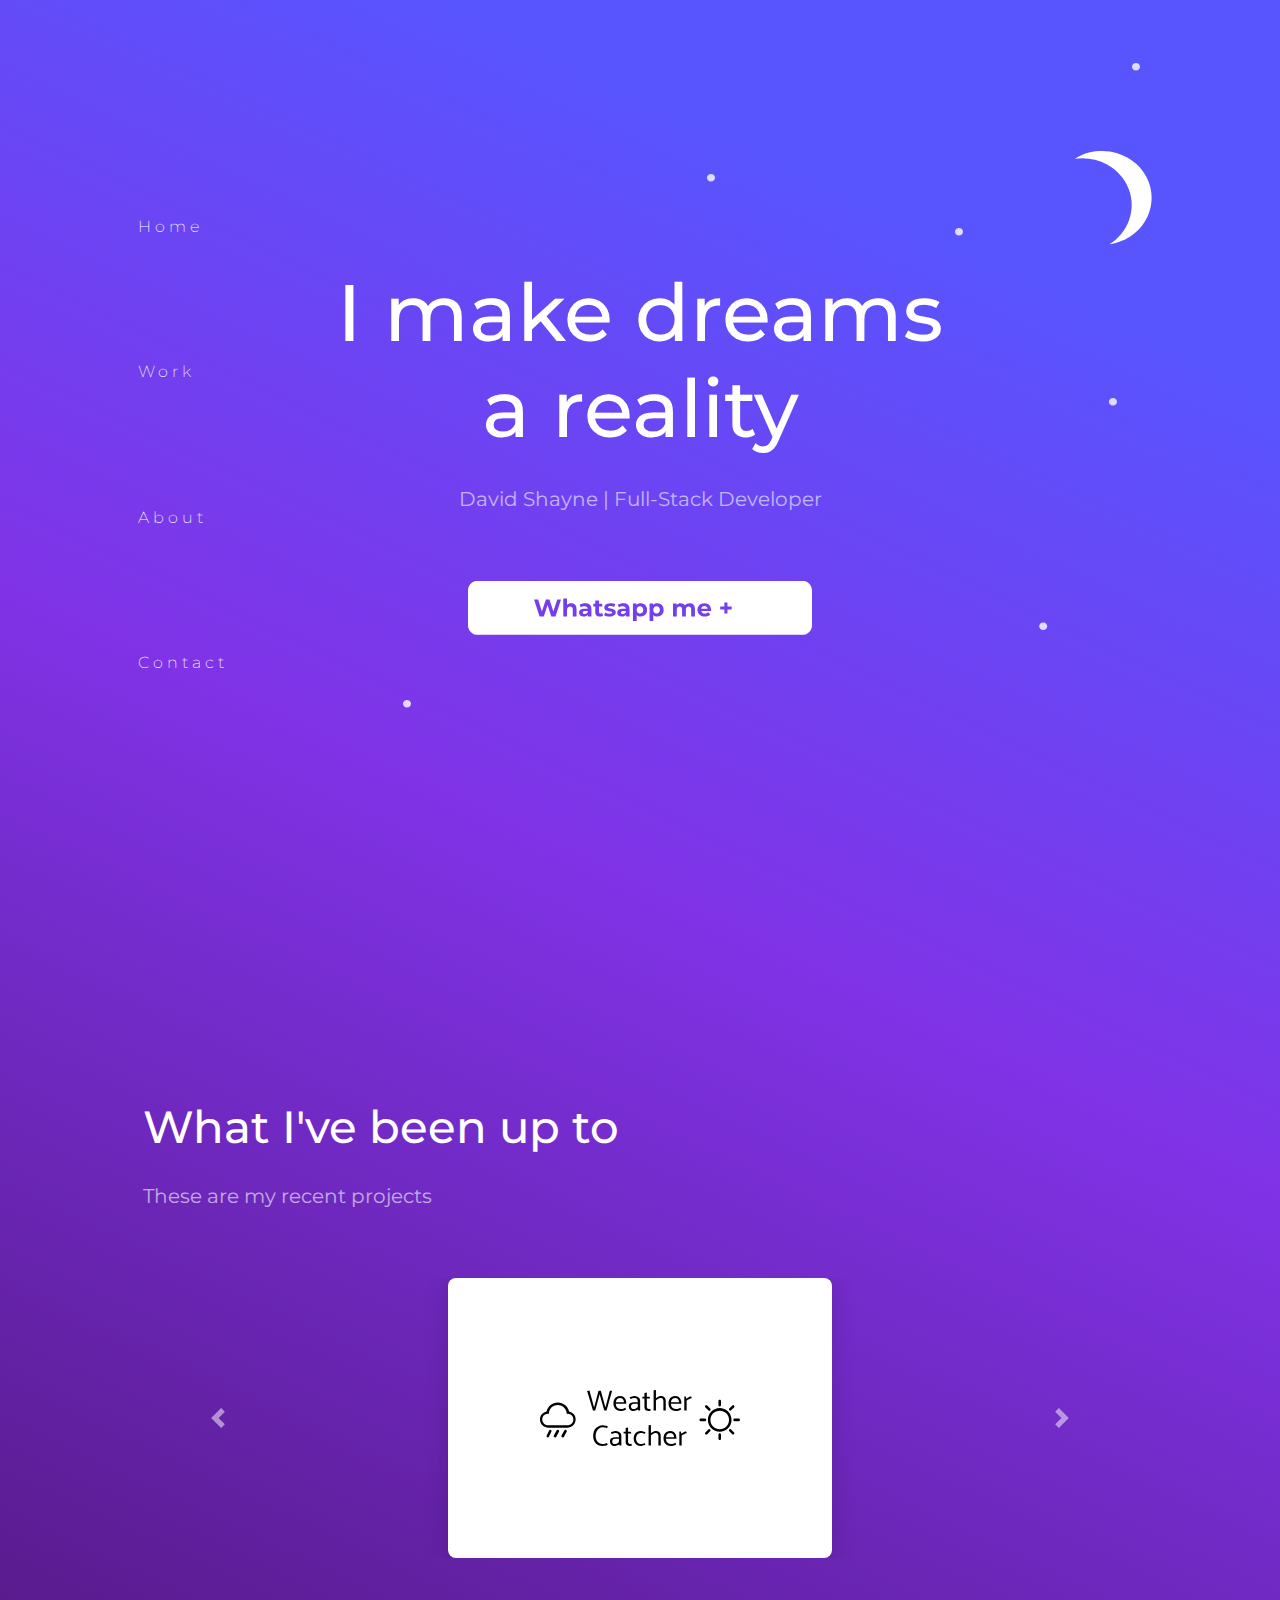
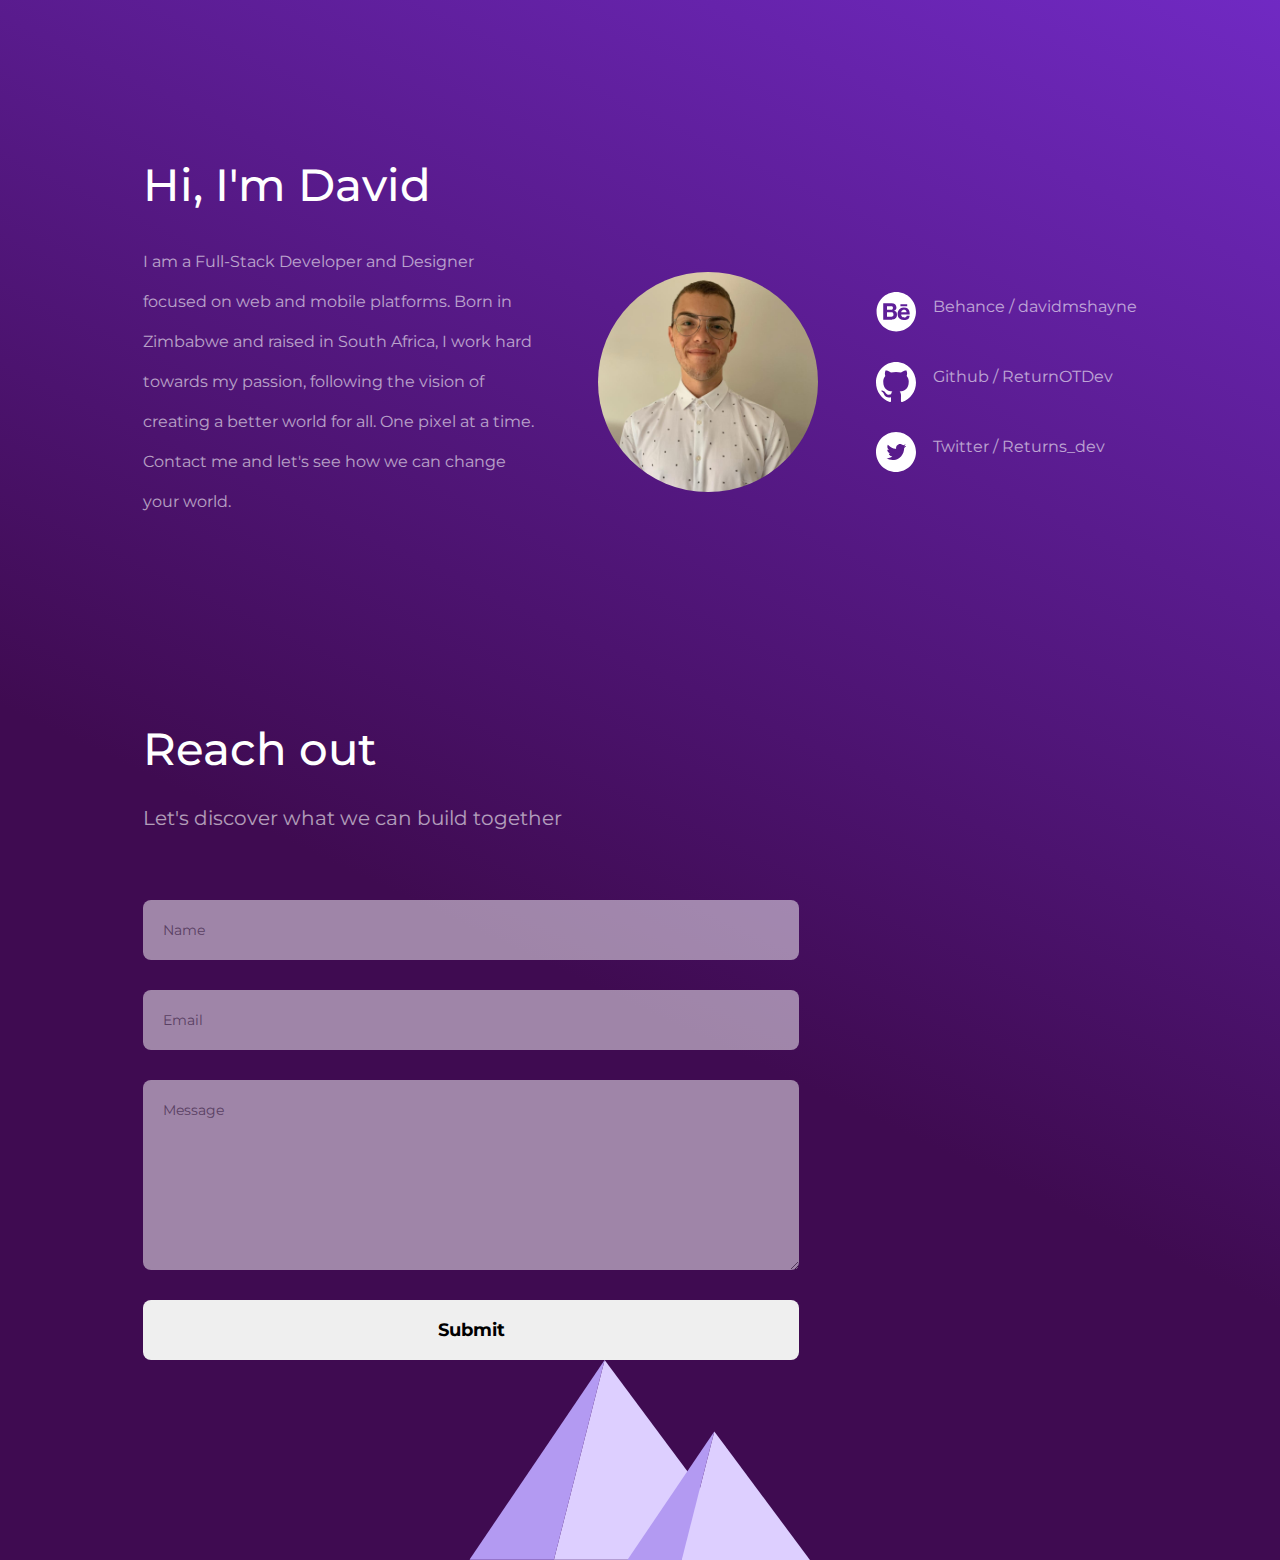
==== commit 9f529af4: "." ====
--- a/index.html
+++ b/index.html
@@ -96,6 +96,19 @@
                 <div class="carousel slide" id="carousel">
                     <div class="project-grid carousel-inner text-center">
                         <div class="carousel-item active">
+                            <a
+                                href="http://weather-catcher.herokuapp.com/"
+                                target="_blank"
+                            >
+                                <div class="project">
+                                    <img
+                                        src="./assets/weather.svg"
+                                        alt="seaside"
+                                    />
+                                </div>
+                            </a>
+                        </div>
+                        <div class="carousel-item">
                             <a
                                 href="https://covid-tracker-david.herokuapp.com/"
                                 target="_blank"
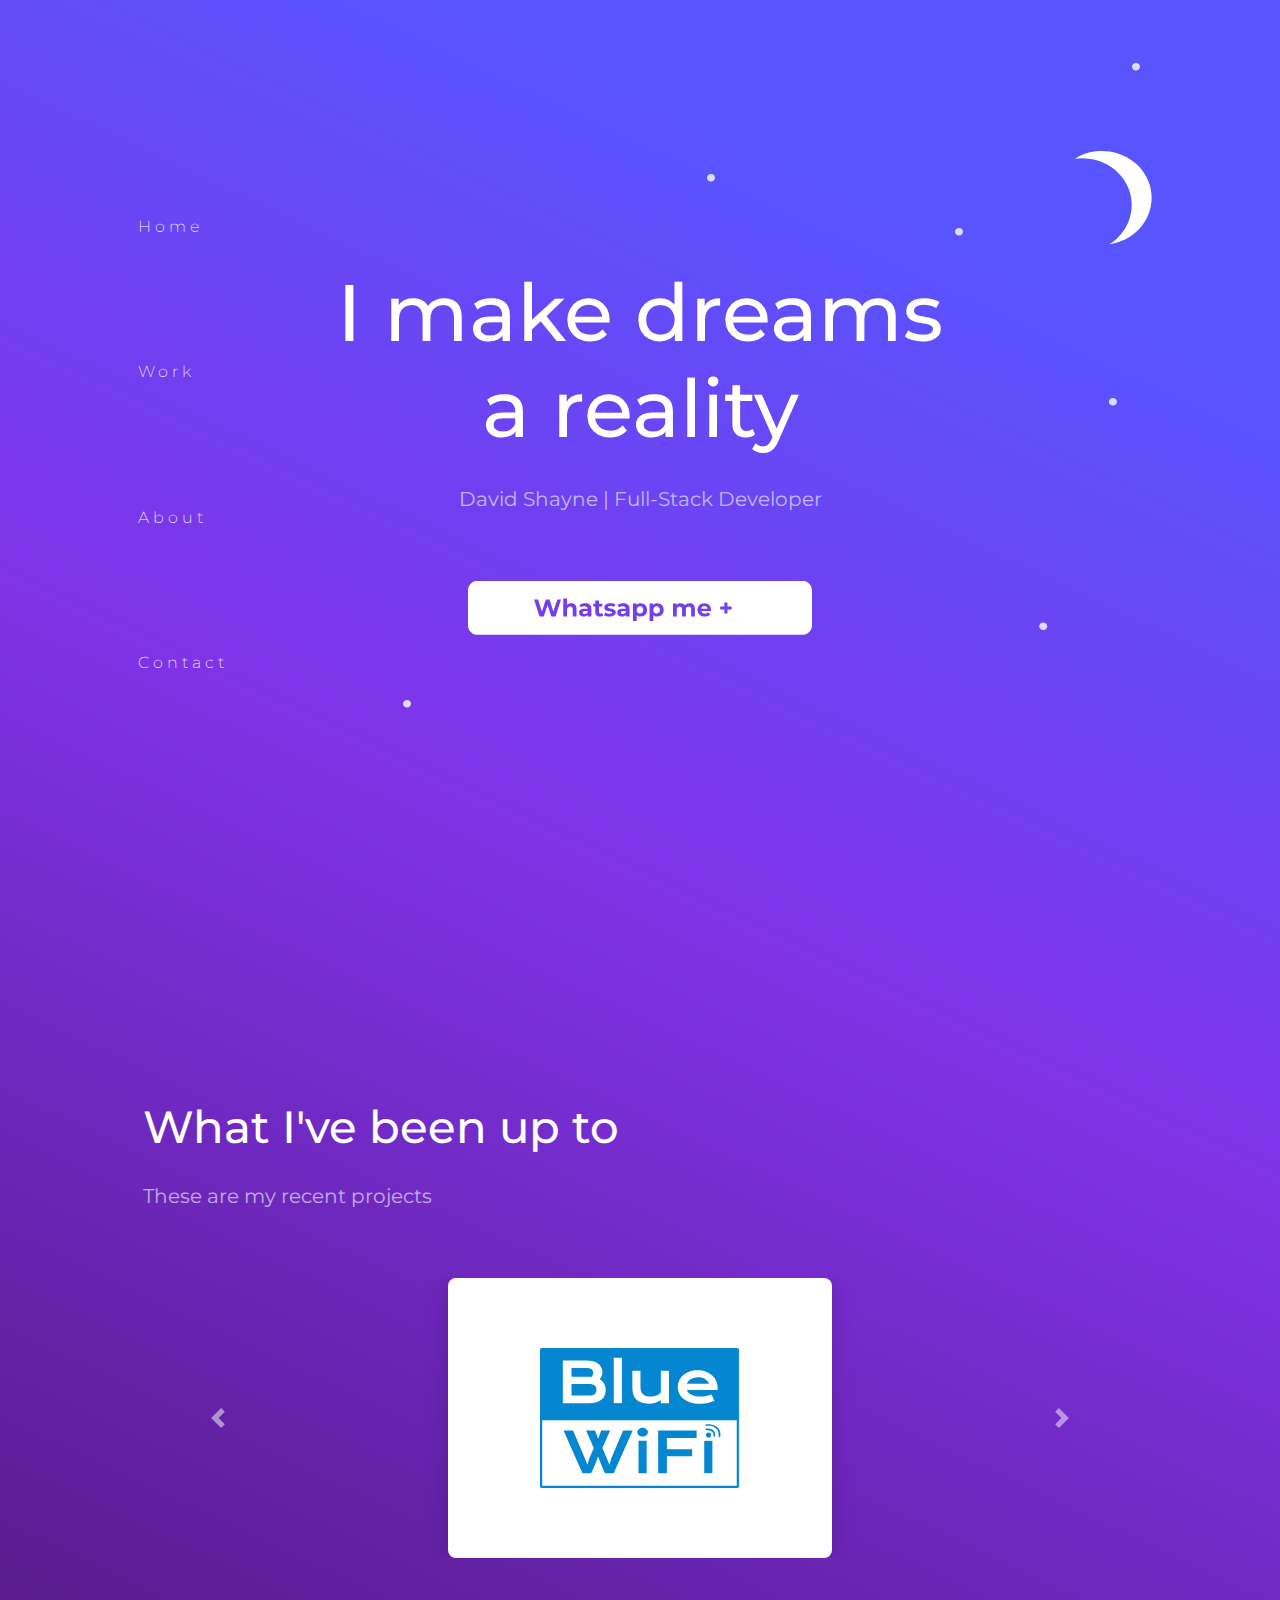
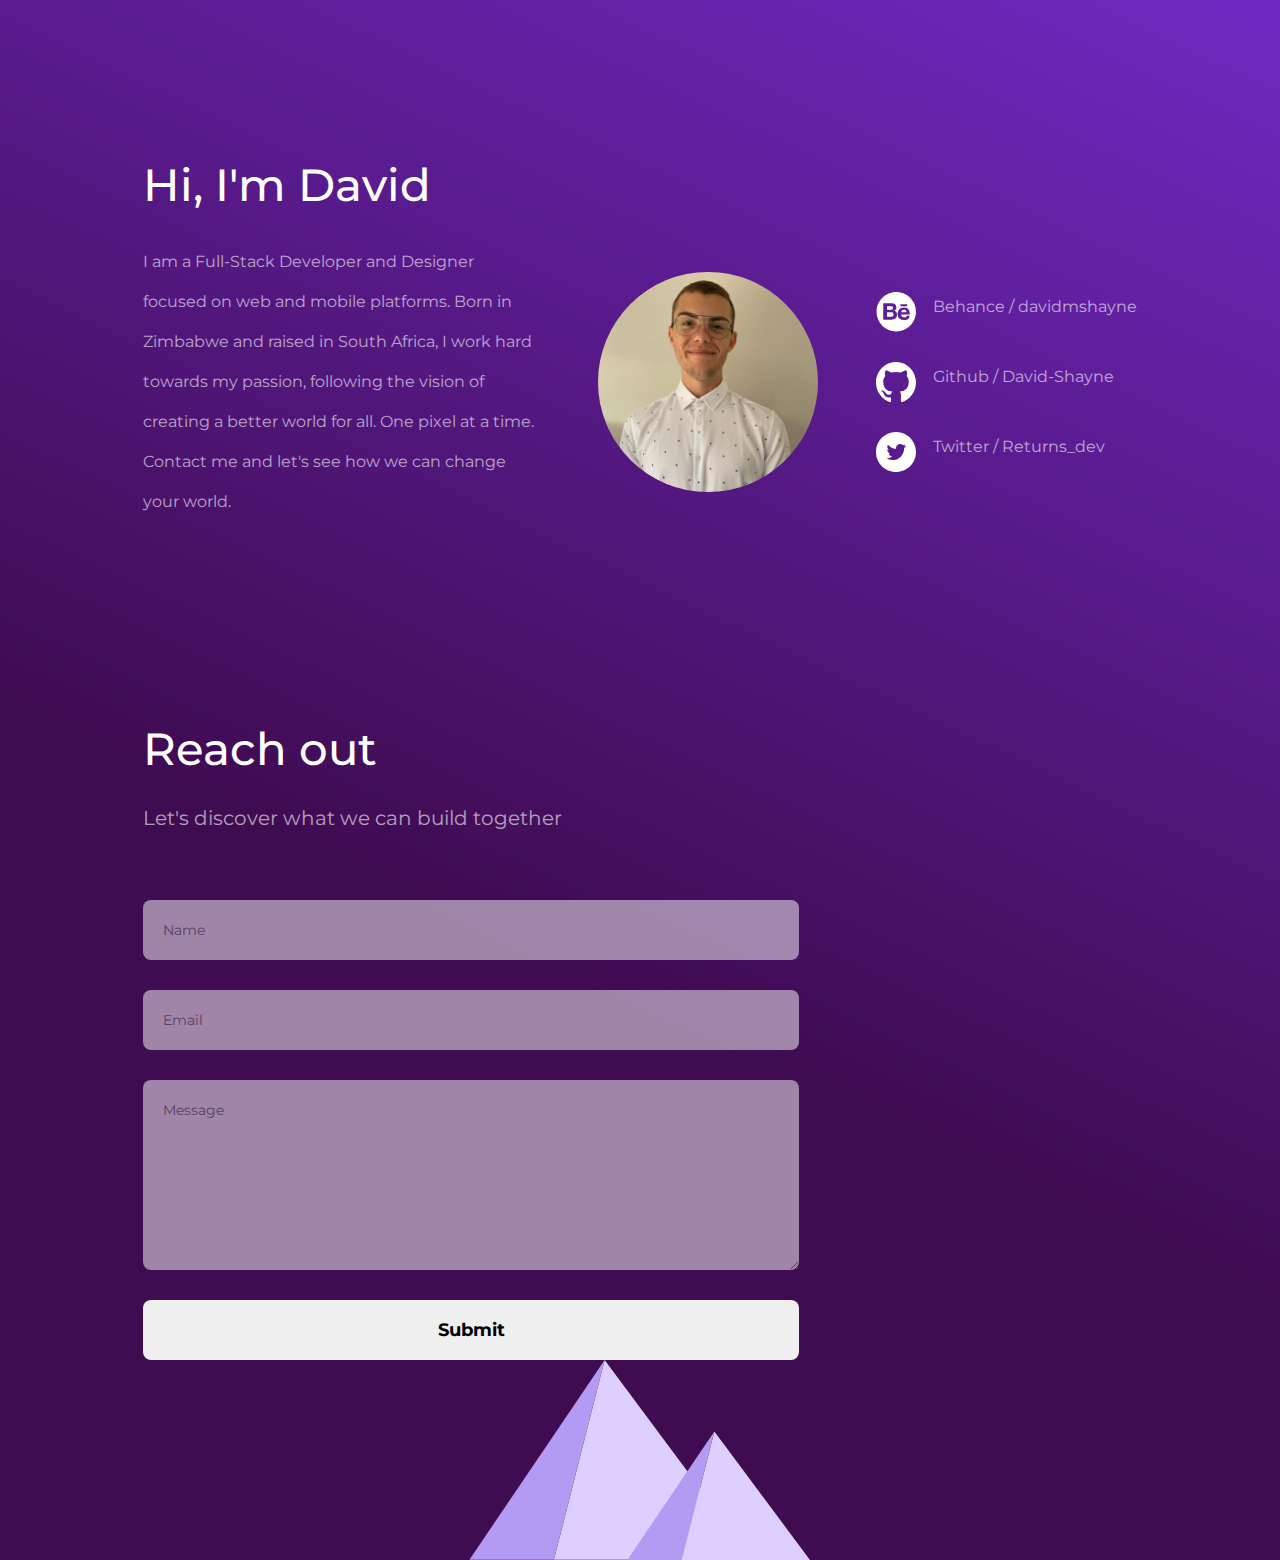
==== commit 46c7c241: "added blue wifi project" ====
--- a/index.html
+++ b/index.html
@@ -96,6 +96,55 @@
                 <div class="carousel slide" id="carousel">
                     <div class="project-grid carousel-inner text-center">
                         <div class="carousel-item active">
+                            <a href="http://www.bluewifi.co.za" target="_blank">
+                                <div class="project">
+                                    <img
+                                        src="./assets/bluewifi.svg"
+                                        alt="seaside"
+                                    />
+                                </div>
+                            </a>
+                        </div>
+
+                        <div class="carousel-item">
+                            <a
+                                href="https://seaside-hotels.herokuapp.com/"
+                                target="_blank"
+                            >
+                                <div class="project">
+                                    <img
+                                        src="./assets/seaside.png"
+                                        alt="seaside"
+                                    />
+                                </div>
+                            </a>
+                        </div>
+
+                        <div class="carousel-item">
+                            <a
+                                href="https://www.marutinasu.co.za"
+                                target="_blank"
+                            >
+                                <div class="project">
+                                    <img
+                                        src="./assets/marutinasu_cover.png"
+                                        alt="Marutinasu" /></div
+                            ></a>
+                        </div>
+                        <div class="carousel-item">
+                            <a
+                                href="https://bednbath.herokuapp.com/"
+                                target="_blank"
+                            >
+                                <div class="project">
+                                    <img
+                                        src="./assets/bednbath.png"
+                                        alt="Bed 'n Bath"
+                                    />
+                                </div>
+                            </a>
+                        </div>
+                        <div class="carousel-item">
                             <a
                                 href="http://weather-catcher.herokuapp.com/"
                                 target="_blank"
@@ -123,46 +172,6 @@
                         </div>
                         <div class="carousel-item">
                             <a
-                                href="https://seaside-hotels.herokuapp.com/"
-                                target="_blank"
-                            >
-                                <div class="project">
-                                    <img
-                                        src="./assets/seaside.png"
-                                        alt="seaside"
-                                    />
-                                </div>
-                            </a>
-                        </div>
-
-                        <div class="carousel-item">
-                            <a
-                                href="https://www.marutinasu.co.za"
-                                target="_blank"
-                            >
-                                <div class="project">
-                                    <img
-                                        src="./assets/marutinasu_cover.png"
-                                        alt="Marutinasu"
-                                    /></div
-                            ></a>
-                        </div>
-                        <div class="carousel-item">
-                            <a
-                                href="https://bednbath.herokuapp.com/"
-                                target="_blank"
-                            >
-                                <div class="project">
-                                    <img
-                                        src="./assets/bednbath.png"
-                                        alt="Bed 'n Bath"
-                                    />
-                                </div>
-                            </a>
-                        </div>
-
-                        <div class="carousel-item">
-                            <a
                                 href="https://expensify-david.herokuapp.com/"
                                 target="_blank"
                             >
@@ -183,8 +192,7 @@
                                 <div class="project">
                                     <img
                                         src="./assets/exo_cover.svg"
-                                        alt="Exo Supercar Rentals"
-                                    /></div
+                                        alt="Exo Supercar Rentals" /></div
                             ></a>
                         </div>
 
@@ -196,8 +204,7 @@
                                 <div class="project enlarge">
                                     <img
                                         src="./assets/hotel_cover.svg"
-                                        alt="De Noordhoek Hotel"
-                                    /></div
+                                        alt="De Noordhoek Hotel" /></div
                             ></a>
                         </div>
 
@@ -206,8 +213,7 @@
                                 <div class="project enlarge">
                                     <img
                                         src="./assets/cleo_cover.svg"
-                                        alt="Cleo's Portfolio"
-                                    /></div
+                                        alt="Cleo's Portfolio" /></div
                             ></a>
                         </div>
                     </div>
@@ -267,11 +273,11 @@
                         </a>
                         <a
                             class="info-item small-margin"
-                            href="https://github.com/ReturnOTDev"
+                            href="https://github.com/David-Shayne"
                             target="_blank"
                         >
                             <img src="./assets/github.svg" alt="Github" />
-                            <p>Github / ReturnOTDev</p>
+                            <p>Github / David-Shayne</p>
                         </a>
                         <a
                             class="info-item"
